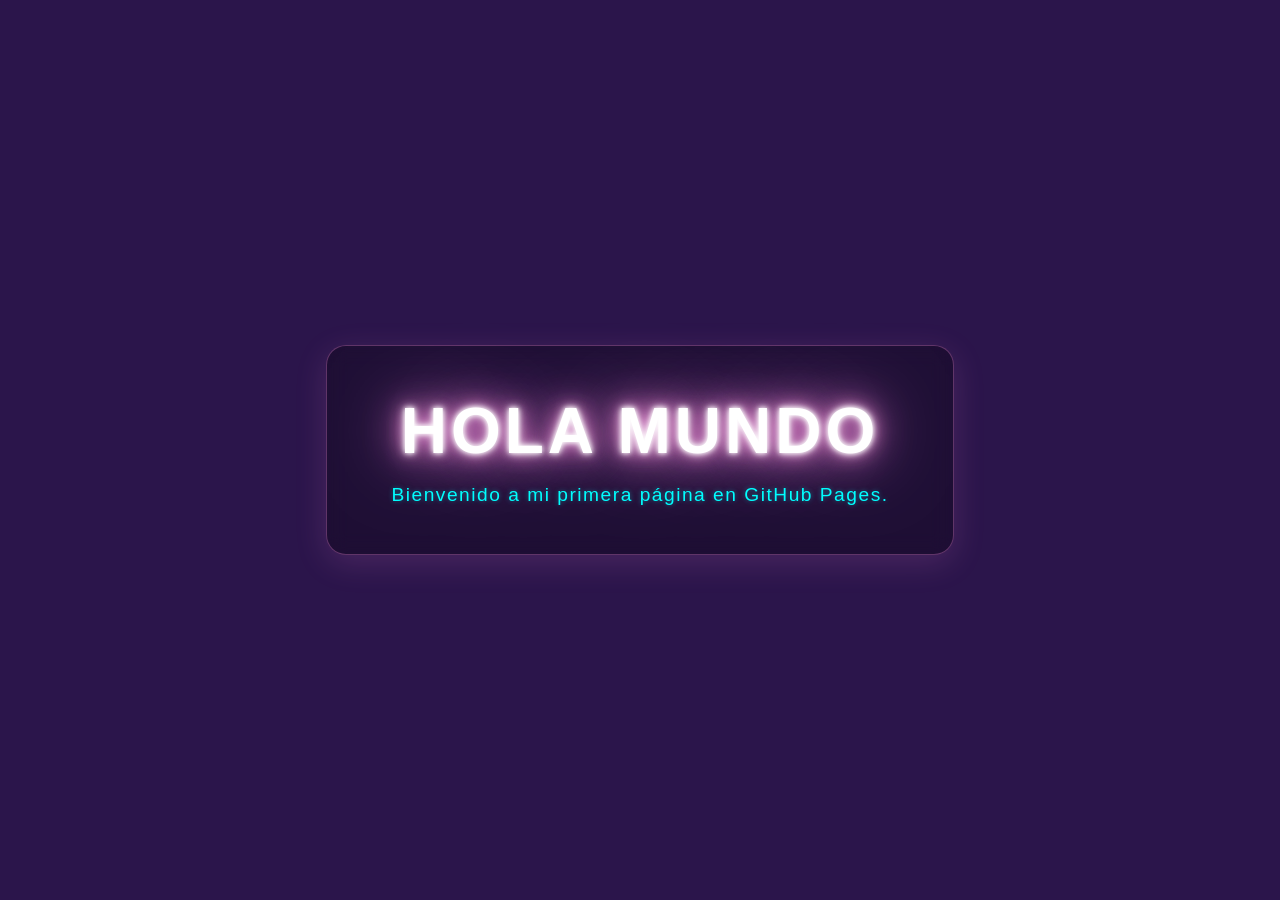
==== index.html @ 5014d5b8 "Primer commit" ====
<!DOCTYPE html>
<html lang="es">
<head>
    <meta charset="UTF-8">
    <meta name="viewport" content="width=device-width, initial-scale=1.0">
    <title>Hola Mundo</title>
    <!-- Vinculamos el archivo CSS -->
    <link rel="stylesheet" href="style.css">
</head>
<body>
    <div class="container">
        <h1 class="neon-text">Hola Mundo</h1>
        <p>Bienvenido a mi primera página en GitHub Pages.</p>
    </div>
</body>
</html>
---- style.css ----
/* Reseteo básico de márgenes */
* {
    margin: 0;
    padding: 0;
    box-sizing: border-box;
}

body {
    background-color: #2B154B; /* Fondo oscuro */
    font-family: 'Segoe UI', Tahoma, Geneva, Verdana, sans-serif;
    display: flex;
    justify-content: center;
    align-items: center;
    height: 100vh;
    color: white;
}

.container {
    text-align: center;
    padding: 3rem 4rem;
    background: rgba(0, 0, 0, 0.3);
    border-radius: 20px;
    box-shadow: 0 8px 32px rgba(252, 143, 224, 0.15);
    border: 1px solid rgba(252, 143, 224, 0.3);
    backdrop-filter: blur(10px); /* Efecto vidrio esmerilado */
}

.neon-text {
    font-size: 4rem;
    color: #fff;
    /* Efecto de texto brillante */
    text-shadow:
        0 0 5px #fff,
        0 0 10px #fff,
        0 0 20px #FC8FE0,
        0 0 40px #FC8FE0,
        0 0 80px #FC8FE0;
    margin-bottom: 1rem;
    text-transform: uppercase;
    letter-spacing: 4px;
}

p {
    font-size: 1.2rem;
    color: #00ffff; /* Acento cian */
    letter-spacing: 1.5px;
    text-shadow: 0 0 5px rgba(0, 255, 255, 0.4);
}
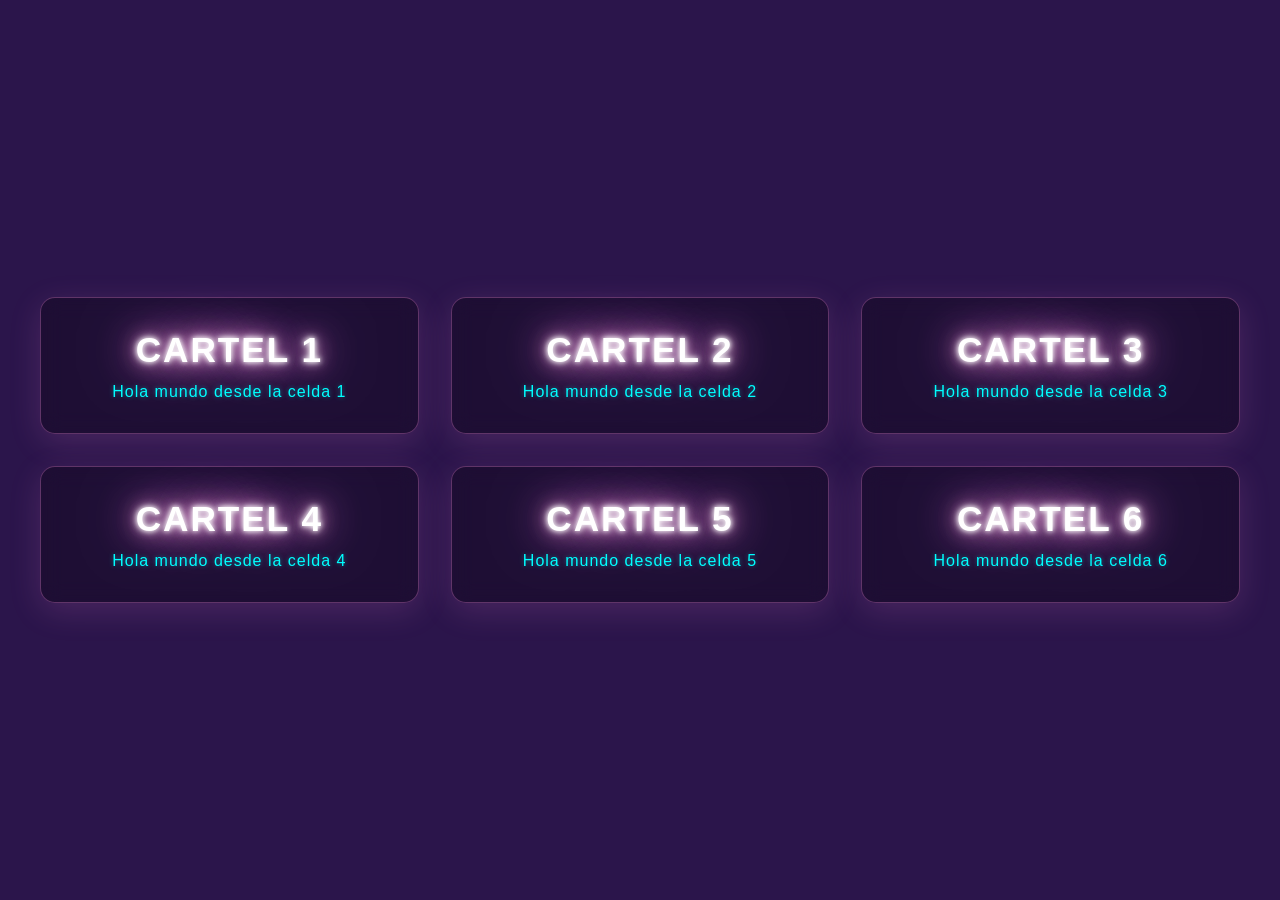
==== commit 680f2f32: "Pruebas" ====
--- a/index.html
+++ b/index.html
@@ -3,14 +3,46 @@
 <head>
     <meta charset="UTF-8">
     <meta name="viewport" content="width=device-width, initial-scale=1.0">
-    <title>Hola Mundo</title>
-    <!-- Vinculamos el archivo CSS -->
+    <title>Matriz de Carteles</title>
     <link rel="stylesheet" href="style.css">
 </head>
 <body>
-    <div class="container">
-        <h1 class="neon-text">Hola Mundo</h1>
-        <p>Bienvenido a mi primera página en GitHub Pages.</p>
+    <div class="grid-container">
+        <!-- Cartel 1 -->
+        <div class="card">
+            <h1 class="neon-text">Cartel 1</h1>
+            <p>Hola mundo desde la celda 1</p>
+        </div>
+        
+        <!-- Cartel 2 -->
+        <div class="card">
+            <h1 class="neon-text">Cartel 2</h1>
+            <p>Hola mundo desde la celda 2</p>
+        </div>
+
+        <!-- Cartel 3 -->
+        <div class="card">
+            <h1 class="neon-text">Cartel 3</h1>
+            <p>Hola mundo desde la celda 3</p>
+        </div>
+
+        <!-- Cartel 4 -->
+        <div class="card">
+            <h1 class="neon-text">Cartel 4</h1>
+            <p>Hola mundo desde la celda 4</p>
+        </div>
+
+        <!-- Cartel 5 -->
+        <div class="card">
+            <h1 class="neon-text">Cartel 5</h1>
+            <p>Hola mundo desde la celda 5</p>
+        </div>
+
+        <!-- Cartel 6 -->
+        <div class="card">
+            <h1 class="neon-text">Cartel 6</h1>
+            <p>Hola mundo desde la celda 6</p>
+        </div>
     </div>
 </body>
-</html> +</html>
--- a/style.css
+++ b/style.css
@@ -1,4 +1,4 @@
-/* Reseteo básico de márgenes */
+/* Reseteo básico */
 * {
     margin: 0;
     padding: 0;
@@ -6,43 +6,72 @@
 }
 
 body {
-    background-color: #2B154B; /* Fondo oscuro */
+    background-color: #2B154B;
     font-family: 'Segoe UI', Tahoma, Geneva, Verdana, sans-serif;
     display: flex;
     justify-content: center;
     align-items: center;
-    height: 100vh;
+    min-height: 100vh; /* min-height en vez de height para que no se corte si la pantalla es chica */
+    padding: 2rem;
     color: white;
 }
 
-.container {
+/* El contenedor que arma la matriz de 3x2 */
+.grid-container {
+    display: grid;
+    grid-template-columns: repeat(3, 1fr); /* 3 columnas del mismo tamaño */
+    gap: 2rem; /* Espacio entre los carteles */
+    max-width: 1200px;
+    width: 100%;
+}
+
+/* El estilo de cada cartel individual */
+.card {
     text-align: center;
-    padding: 3rem 4rem;
+    padding: 2rem 1.5rem;
     background: rgba(0, 0, 0, 0.3);
-    border-radius: 20px;
+    border-radius: 15px;
     box-shadow: 0 8px 32px rgba(252, 143, 224, 0.15);
     border: 1px solid rgba(252, 143, 224, 0.3);
-    backdrop-filter: blur(10px); /* Efecto vidrio esmerilado */
+    backdrop-filter: blur(10px);
+    transition: transform 0.3s ease; /* Prepara la animación para el mouse */
+}
+
+/* Efecto hover: sube un poco el cartel al pasar el cursor */
+.card:hover {
+    transform: translateY(-8px);
 }
 
 .neon-text {
-    font-size: 4rem;
+    font-size: 2.2rem; /* Letra más chica para que entren los 3 en fila */
     color: #fff;
-    /* Efecto de texto brillante */
     text-shadow:
         0 0 5px #fff,
         0 0 10px #fff,
         0 0 20px #FC8FE0,
         0 0 40px #FC8FE0,
-        0 0 80px #FC8FE0;
-    margin-bottom: 1rem;
+        0 0 60px #FC8FE0;
+    margin-bottom: 0.8rem;
     text-transform: uppercase;
-    letter-spacing: 4px;
+    letter-spacing: 2px;
 }
 
 p {
-    font-size: 1.2rem;
-    color: #00ffff; /* Acento cian */
-    letter-spacing: 1.5px;
+    font-size: 1rem;
+    color: #00ffff;
+    letter-spacing: 1px;
     text-shadow: 0 0 5px rgba(0, 255, 255, 0.4);
+}
+
+/* DISEÑO RESPONSIVO: Si la pantalla se achica (ej. celular o tablet), cambia la matriz */
+@media (max-width: 900px) {
+    .grid-container {
+        grid-template-columns: repeat(2, 1fr); /* Pasa a 2 columnas */
+    }
+}
+
+@media (max-width: 600px) {
+    .grid-container {
+        grid-template-columns: 1fr; /* Pasa a 1 columna en celulares */
+    }
 }
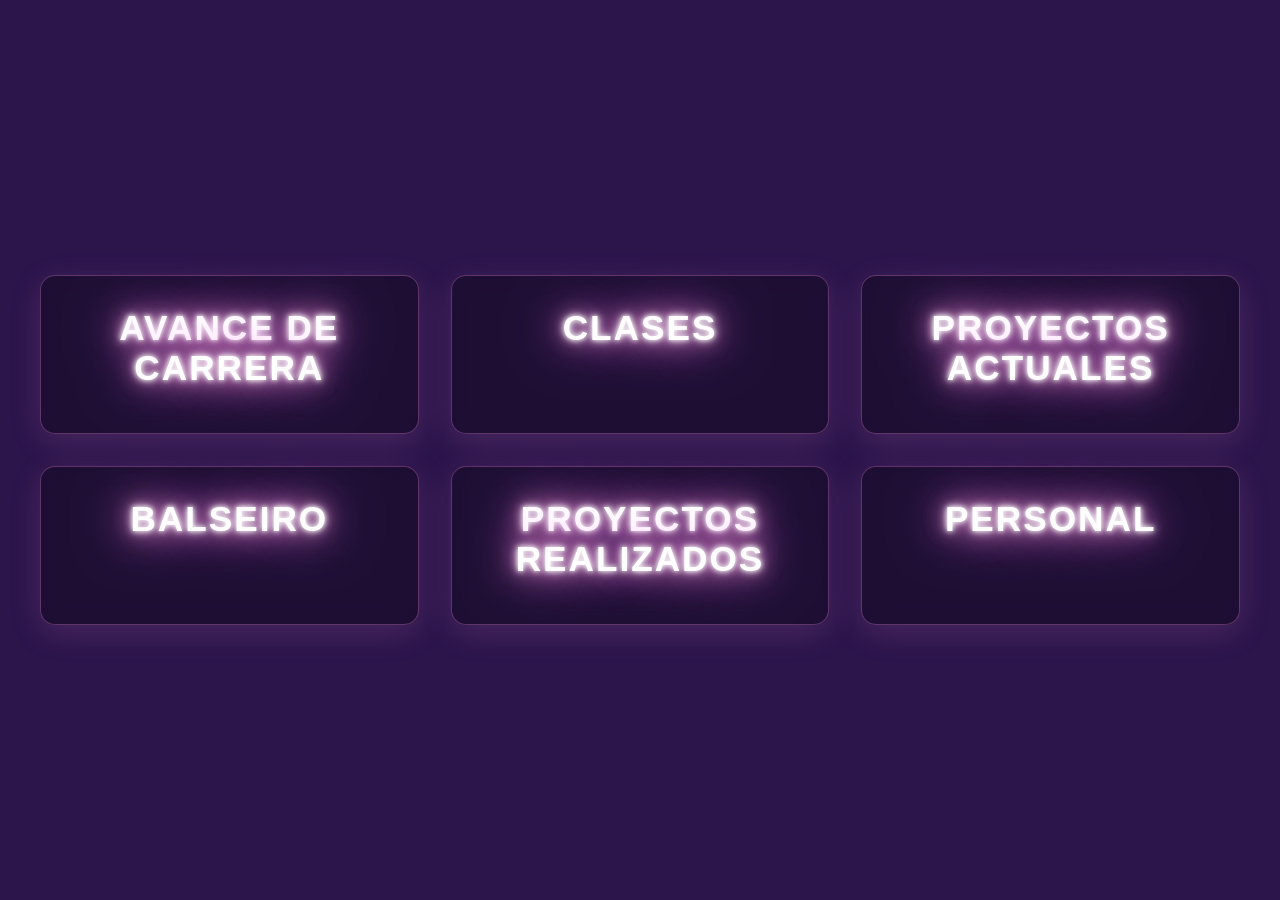
==== commit 6f7c13bd: "Pruebas" ====
--- a/index.html
+++ b/index.html
@@ -3,46 +3,36 @@
 <head>
     <meta charset="UTF-8">
     <meta name="viewport" content="width=device-width, initial-scale=1.0">
-    <title>Matriz de Carteles</title>
+    <title>Página principal</title>
     <link rel="stylesheet" href="style.css">
 </head>
 <body>
     <div class="grid-container">
-        <!-- Cartel 1 -->
+        
         <div class="card">
-            <h1 class="neon-text">Cartel 1</h1>
-            <p>Hola mundo desde la celda 1</p>
+            <h1 class="neon-text">Avance de Carrera</h1>
         </div>
         
-        <!-- Cartel 2 -->
         <div class="card">
-            <h1 class="neon-text">Cartel 2</h1>
-            <p>Hola mundo desde la celda 2</p>
+            <h1 class="neon-text">Clases</h1>
         </div>
 
-        <!-- Cartel 3 -->
         <div class="card">
-            <h1 class="neon-text">Cartel 3</h1>
-            <p>Hola mundo desde la celda 3</p>
+            <h1 class="neon-text">Proyectos Actuales</h1>
         </div>
 
-        <!-- Cartel 4 -->
         <div class="card">
-            <h1 class="neon-text">Cartel 4</h1>
-            <p>Hola mundo desde la celda 4</p>
+            <h1 class="neon-text">Balseiro</h1>
         </div>
 
-        <!-- Cartel 5 -->
         <div class="card">
-            <h1 class="neon-text">Cartel 5</h1>
-            <p>Hola mundo desde la celda 5</p>
+            <h1 class="neon-text">Proyectos realizados</h1>
         </div>
 
-        <!-- Cartel 6 -->
         <div class="card">
-            <h1 class="neon-text">Cartel 6</h1>
-            <p>Hola mundo desde la celda 6</p>
+            <h1 class="neon-text">Personal</h1>
         </div>
+
     </div>
 </body>
 </html>
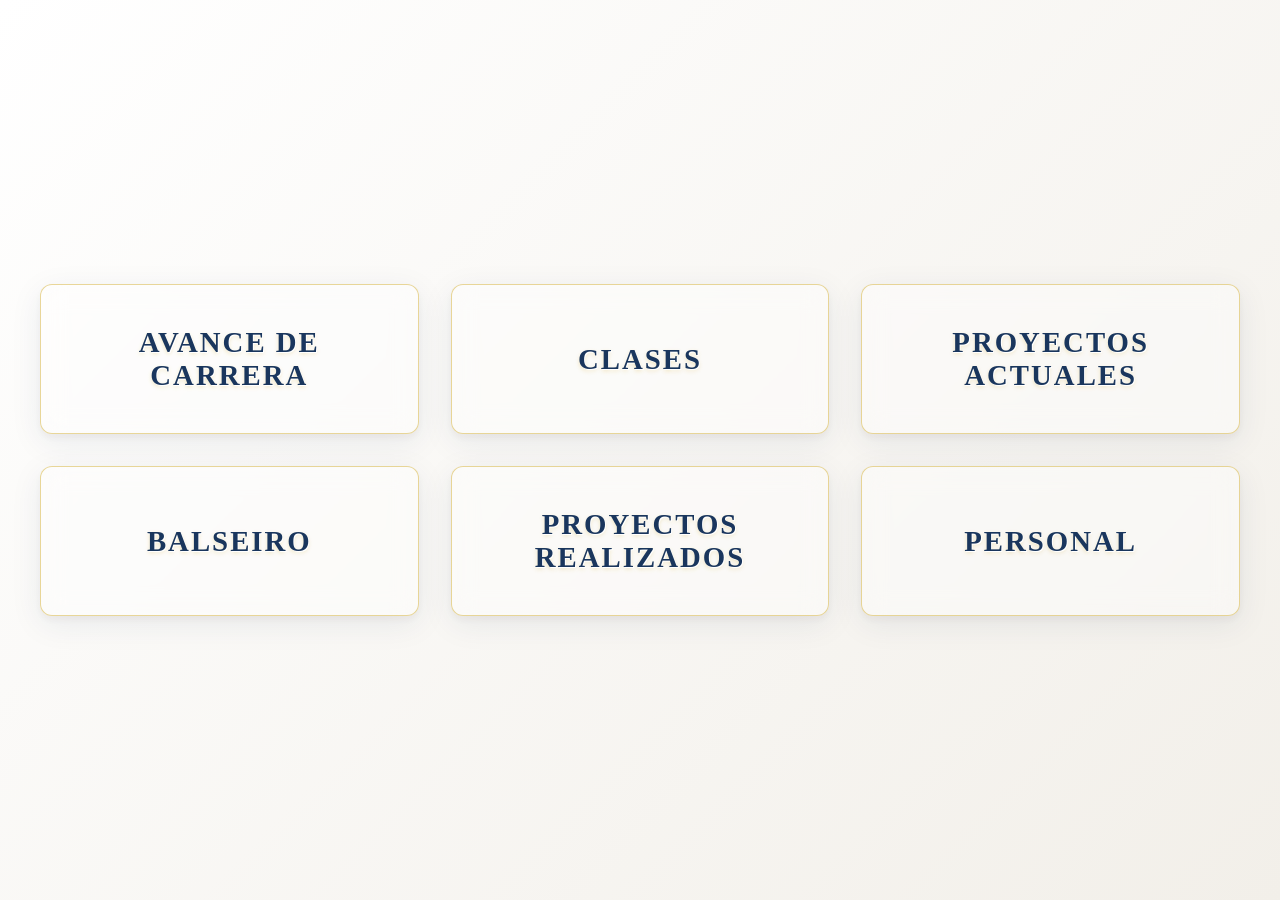
==== commit 6c1eea45: "cambio de estetica" ====
--- a/index.html
+++ b/index.html
@@ -3,34 +3,34 @@
 <head>
     <meta charset="UTF-8">
     <meta name="viewport" content="width=device-width, initial-scale=1.0">
-    <title>Página principal</title>
+    <title>Mi Tablero Profesional</title>
     <link rel="stylesheet" href="style.css">
 </head>
 <body>
     <div class="grid-container">
         
         <div class="card">
-            <h1 class="neon-text">Avance de Carrera</h1>
+            <h1 class="elegant-text">Avance de Carrera</h1>
         </div>
         
         <div class="card">
-            <h1 class="neon-text">Clases</h1>
+            <h1 class="elegant-text">Clases</h1>
         </div>
 
         <div class="card">
-            <h1 class="neon-text">Proyectos Actuales</h1>
+            <h1 class="elegant-text">Proyectos Actuales</h1>
         </div>
 
         <div class="card">
-            <h1 class="neon-text">Balseiro</h1>
+            <h1 class="elegant-text">Balseiro</h1>
         </div>
 
         <div class="card">
-            <h1 class="neon-text">Proyectos realizados</h1>
+            <h1 class="elegant-text">Proyectos realizados</h1>
         </div>
 
         <div class="card">
-            <h1 class="neon-text">Personal</h1>
+            <h1 class="elegant-text">Personal</h1>
         </div>
 
     </div>
--- a/style.css
+++ b/style.css
@@ -6,72 +6,88 @@
 }
 
 body {
-    background-color: #2B154B;
-    font-family: 'Segoe UI', Tahoma, Geneva, Verdana, sans-serif;
+    /* Fondo predominantemente blanco con un levísimo gradiente hacia un tono perlado/crema */
+    background: linear-gradient(135deg, #FFFFFF 0%, #F2EFE9 100%);
+    
+    /* Tipografía clásica y formal (Serif) típica de documentos elegantes */
+    font-family: 'Georgia', 'Times New Roman', serif;
     display: flex;
     justify-content: center;
     align-items: center;
-    min-height: 100vh; /* min-height en vez de height para que no se corte si la pantalla es chica */
+    min-height: 100vh;
     padding: 2rem;
-    color: white;
+    
+    /* El color base del texto ahora es un azul marino oscuro y formal */
+    color: #1A365D; 
 }
 
 /* El contenedor que arma la matriz de 3x2 */
 .grid-container {
     display: grid;
-    grid-template-columns: repeat(3, 1fr); /* 3 columnas del mismo tamaño */
-    gap: 2rem; /* Espacio entre los carteles */
+    grid-template-columns: repeat(3, 1fr);
+    gap: 2rem;
     max-width: 1200px;
     width: 100%;
 }
 
-/* El estilo de cada cartel individual */
+/* Las cajas de CRISTAL (Glassmorphism) */
 .card {
+    display: flex;
+    flex-direction: column;
+    justify-content: center;
+    align-items: center;
     text-align: center;
     padding: 2rem 1.5rem;
-    background: rgba(0, 0, 0, 0.3);
-    border-radius: 15px;
-    box-shadow: 0 8px 32px rgba(252, 143, 224, 0.15);
-    border: 1px solid rgba(252, 143, 224, 0.3);
-    backdrop-filter: blur(10px);
-    transition: transform 0.3s ease; /* Prepara la animación para el mouse */
+    min-height: 150px;
+    
+    /* Fondo blanco translúcido (Efecto vidrio) */
+    background: rgba(255, 255, 255, 0.4);
+    
+    /* Borde dorado muy fino y elegante */
+    border: 1px solid rgba(212, 175, 55, 0.5);
+    border-radius: 12px;
+    
+    /* Sombra exterior: Mezcla de azul muy suave y marrón para dar profundidad sin oscurecer */
+    box-shadow: 0 8px 32px rgba(26, 54, 93, 0.08), 
+                0 4px 8px rgba(92, 64, 51, 0.05);
+    
+    /* El filtro que desenfoca lo que hay detrás del vidrio */
+    backdrop-filter: blur(12px);
+    -webkit-backdrop-filter: blur(12px);
+    
+    transition: transform 0.4s ease, box-shadow 0.4s ease, border 0.4s ease;
 }
 
-/* Efecto hover: sube un poco el cartel al pasar el cursor */
+/* Efecto al pasar el mouse: Se ilumina en dorado y la sombra marrón toma presencia */
 .card:hover {
-    transform: translateY(-8px);
+    transform: translateY(-5px);
+    border: 1px solid rgba(212, 175, 55, 0.9);
+    box-shadow: 0 12px 40px rgba(92, 64, 51, 0.15), 
+                0 4px 15px rgba(212, 175, 55, 0.2);
 }
 
-.neon-text {
-    font-size: 2.2rem; /* Letra más chica para que entren los 3 en fila */
-    color: #fff;
-    text-shadow:
-        0 0 5px #fff,
-        0 0 10px #fff,
-        0 0 20px #FC8FE0,
-        0 0 40px #FC8FE0,
-        0 0 60px #FC8FE0;
-    margin-bottom: 0.8rem;
+/* El texto de los carteles */
+.elegant-text {
+    font-size: 1.8rem;
+    color: #1A365D; /* Azul real */
+    margin: 0;
     text-transform: uppercase;
     letter-spacing: 2px;
+    
+    /* Un biselado sutil usando sombras blancas y doradas para que resalte sobre el cristal */
+    text-shadow: 1px 1px 0px #FFFFFF, 
+                 0 2px 4px rgba(212, 175, 55, 0.3);
 }
 
-p {
-    font-size: 1rem;
-    color: #00ffff;
-    letter-spacing: 1px;
-    text-shadow: 0 0 5px rgba(0, 255, 255, 0.4);
-}
-
-/* DISEÑO RESPONSIVO: Si la pantalla se achica (ej. celular o tablet), cambia la matriz */
+/* DISEÑO RESPONSIVO */
 @media (max-width: 900px) {
     .grid-container {
-        grid-template-columns: repeat(2, 1fr); /* Pasa a 2 columnas */
+        grid-template-columns: repeat(2, 1fr); 
     }
 }
 
 @media (max-width: 600px) {
     .grid-container {
-        grid-template-columns: 1fr; /* Pasa a 1 columna en celulares */
+        grid-template-columns: 1fr; 
     }
 }
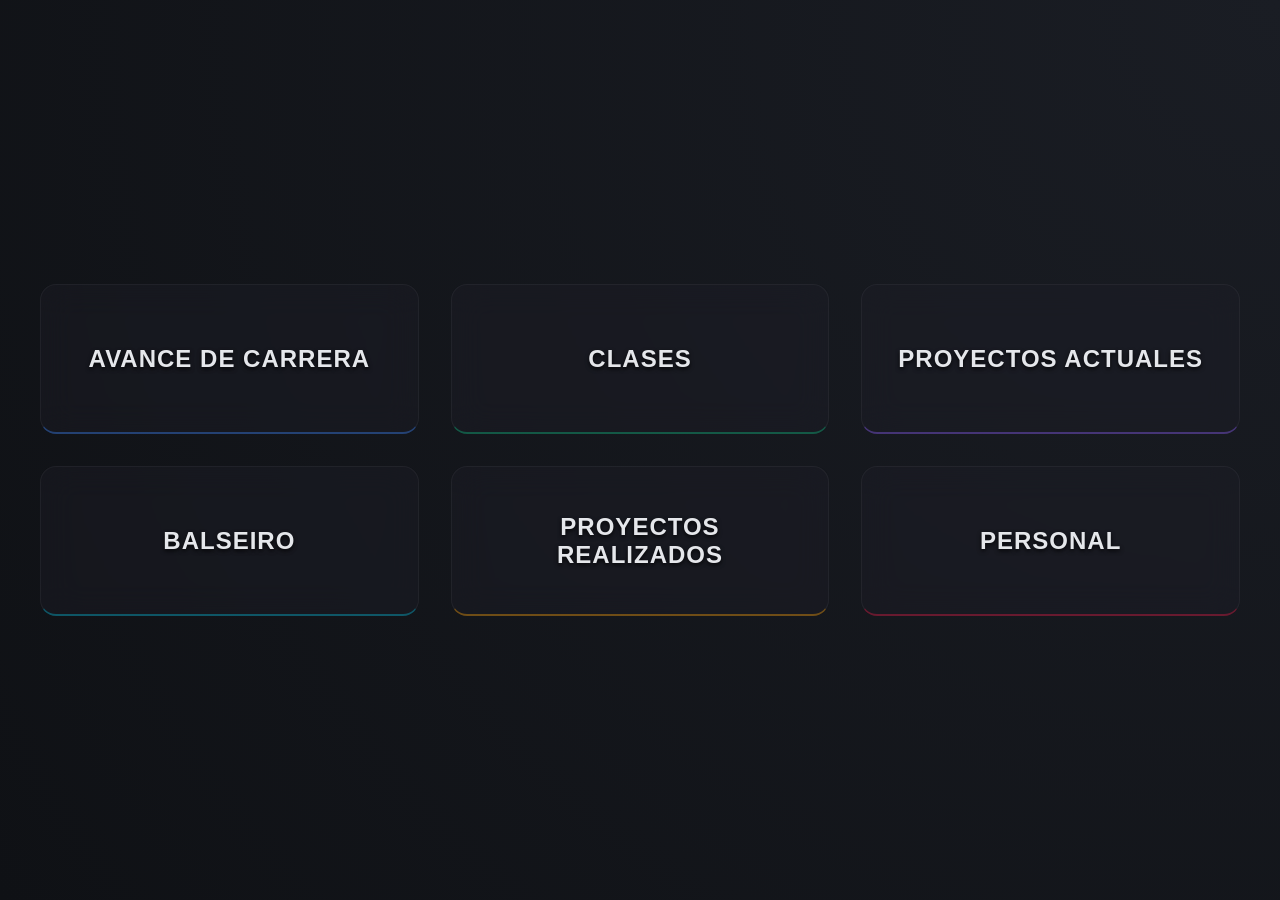
==== commit 8f8b30de: "agrego clases" ====
--- a/index.html
+++ b/index.html
@@ -9,13 +9,13 @@
 <body>
     <div class="grid-container">
         
-        <div class="card">
+        <a href="avance.html" class="card">
             <h1 class="elegant-text">Avance de Carrera</h1>
-        </div>
+        </a>
         
-        <div class="card">
+        <a href="clases.html" class="card">
             <h1 class="elegant-text">Clases</h1>
-        </div>
+        </a>
 
         <div class="card">
             <h1 class="elegant-text">Proyectos Actuales</h1>
--- a/style.css
+++ b/style.css
@@ -6,22 +6,21 @@
 }
 
 body {
-    /* Fondo predominantemente blanco con un levísimo gradiente hacia un tono perlado/crema */
-    background: linear-gradient(135deg, #FFFFFF 0%, #F2EFE9 100%);
-    
-    /* Tipografía clásica y formal (Serif) típica de documentos elegantes */
-    font-family: 'Georgia', 'Times New Roman', serif;
+    /* Fondo oscuro profundo, típico de interfaces de programación y dashboards */
+    background-color: #0f1115;
+    background-image: radial-gradient(circle at top right, #1a1d24, #0f1115);
+    
+    /* Volvemos a una fuente limpia y moderna (Sans-Serif) ideal para modo oscuro */
+    font-family: 'Segoe UI', Roboto, Helvetica, Arial, sans-serif;
     display: flex;
     justify-content: center;
     align-items: center;
     min-height: 100vh;
     padding: 2rem;
-    
-    /* El color base del texto ahora es un azul marino oscuro y formal */
-    color: #1A365D; 
-}
-
-/* El contenedor que arma la matriz de 3x2 */
+    color: #e5e7eb; /* Texto gris muy claro, menos agresivo que el blanco puro */
+}
+
+/* El contenedor de la matriz */
 .grid-container {
     display: grid;
     grid-template-columns: repeat(3, 1fr);
@@ -30,7 +29,7 @@
     width: 100%;
 }
 
-/* Las cajas de CRISTAL (Glassmorphism) */
+/* Base de Glassmorphism Oscuro */
 .card {
     display: flex;
     flex-direction: column;
@@ -40,43 +39,100 @@
     padding: 2rem 1.5rem;
     min-height: 150px;
     
-    /* Fondo blanco translúcido (Efecto vidrio) */
-    background: rgba(255, 255, 255, 0.4);
-    
-    /* Borde dorado muy fino y elegante */
-    border: 1px solid rgba(212, 175, 55, 0.5);
-    border-radius: 12px;
-    
-    /* Sombra exterior: Mezcla de azul muy suave y marrón para dar profundidad sin oscurecer */
-    box-shadow: 0 8px 32px rgba(26, 54, 93, 0.08), 
-                0 4px 8px rgba(92, 64, 51, 0.05);
-    
-    /* El filtro que desenfoca lo que hay detrás del vidrio */
-    backdrop-filter: blur(12px);
-    -webkit-backdrop-filter: blur(12px);
-    
-    transition: transform 0.4s ease, box-shadow 0.4s ease, border 0.4s ease;
-}
-
-/* Efecto al pasar el mouse: Se ilumina en dorado y la sombra marrón toma presencia */
-.card:hover {
-    transform: translateY(-5px);
-    border: 1px solid rgba(212, 175, 55, 0.9);
-    box-shadow: 0 12px 40px rgba(92, 64, 51, 0.15), 
-                0 4px 15px rgba(212, 175, 55, 0.2);
+    /* Vidrio oscuro translúcido */
+    background: rgba(30, 32, 40, 0.4);
+    backdrop-filter: blur(16px);
+    -webkit-backdrop-filter: blur(16px);
+    
+    border-radius: 16px;
+    /* Borde base sutil para darle forma al "cristal" */
+    border: 1px solid rgba(255, 255, 255, 0.05);
+    
+    transition: transform 0.4s ease, box-shadow 0.4s ease, border-color 0.4s ease;
+}
+
+/* Mantener limpio el enlace (Tu excelente aporte) */
+.card:link,
+.card:visited,
+.card:hover,
+.card:active {
+    text-decoration: none;
+    color: inherit;
+}
+
+/* =========================================================================
+   MAGIA CSS: Colores individuales para cada tarjeta usando :nth-child
+   ========================================================================= */
+
+/* 1. Avance de Carrera - Azul Profesional */
+.card:nth-child(1) {
+    border-bottom: 2px solid rgba(59, 130, 246, 0.4); /* Línea de base azul */
+}
+.card:nth-child(1):hover {
+    transform: translateY(-5px);
+    border-color: rgba(59, 130, 246, 0.7);
+    box-shadow: 0 10px 30px rgba(59, 130, 246, 0.15); /* Resplandor azul */
+}
+
+/* 2. Clases - Verde Esmeralda (Éxito/Aprobación) */
+.card:nth-child(2) {
+    border-bottom: 2px solid rgba(16, 185, 129, 0.4);
+}
+.card:nth-child(2):hover {
+    transform: translateY(-5px);
+    border-color: rgba(16, 185, 129, 0.7);
+    box-shadow: 0 10px 30px rgba(16, 185, 129, 0.15);
+}
+
+/* 3. Proyectos Actuales - Violeta (Creatividad/Tecnología) */
+.card:nth-child(3) {
+    border-bottom: 2px solid rgba(139, 92, 246, 0.4);
+}
+.card:nth-child(3):hover {
+    transform: translateY(-5px);
+    border-color: rgba(139, 92, 246, 0.7);
+    box-shadow: 0 10px 30px rgba(139, 92, 246, 0.15);
+}
+
+/* 4. Balseiro - Celeste/Cian (Precisión) */
+.card:nth-child(4) {
+    border-bottom: 2px solid rgba(6, 182, 212, 0.4);
+}
+.card:nth-child(4):hover {
+    transform: translateY(-5px);
+    border-color: rgba(6, 182, 212, 0.7);
+    box-shadow: 0 10px 30px rgba(6, 182, 212, 0.15);
+}
+
+/* 5. Proyectos realizados - Dorado Oscuro/Ámbar (Logros) */
+.card:nth-child(5) {
+    border-bottom: 2px solid rgba(245, 158, 11, 0.4);
+}
+.card:nth-child(5):hover {
+    transform: translateY(-5px);
+    border-color: rgba(245, 158, 11, 0.7);
+    box-shadow: 0 10px 30px rgba(245, 158, 11, 0.15);
+}
+
+/* 6. Personal - Carmesí (Vitalidad) */
+.card:nth-child(6) {
+    border-bottom: 2px solid rgba(225, 29, 72, 0.4);
+}
+.card:nth-child(6):hover {
+    transform: translateY(-5px);
+    border-color: rgba(225, 29, 72, 0.7);
+    box-shadow: 0 10px 30px rgba(225, 29, 72, 0.15);
 }
 
 /* El texto de los carteles */
 .elegant-text {
-    font-size: 1.8rem;
-    color: #1A365D; /* Azul real */
+    font-size: 1.5rem;
+    font-weight: 600;
     margin: 0;
+    letter-spacing: 1px;
     text-transform: uppercase;
-    letter-spacing: 2px;
-    
-    /* Un biselado sutil usando sombras blancas y doradas para que resalte sobre el cristal */
-    text-shadow: 1px 1px 0px #FFFFFF, 
-                 0 2px 4px rgba(212, 175, 55, 0.3);
+    /* Sombreado oscuro detrás del texto para que no se pierda en el vidrio */
+    text-shadow: 0 2px 4px rgba(0, 0, 0, 0.8);
 }
 
 /* DISEÑO RESPONSIVO */
@@ -90,4 +146,148 @@
     .grid-container {
         grid-template-columns: 1fr; 
     }
+}
+
+/* =========================================================================
+   ESTILOS PARA LA PÁGINA DE AVANCE DE CARRERA (MATERIAS)
+   ========================================================================= */
+
+/* Contenedor principal para la vista de materias */
+.curriculum-container {
+    display: flex;
+    flex-direction: column; /* Apila las filas verticalmente */
+    gap: 1.5rem; /* Espacio vertical entre cada nivel */
+    max-width: 1400px;
+    width: 100%;
+    margin-top: 4rem; /* Deja espacio para el botón de volver */
+}
+
+/* Cada fila o nivel de materias */
+.level-row {
+    display: flex;
+    flex-direction: row;
+    flex-wrap: wrap; /* Si la pantalla es chica, las materias bajan al siguiente renglón */
+    justify-content: center; /* Centra todas las materias de la fila */
+    gap: 1rem; /* Espacio horizontal entre materias */
+    
+    /* Le agregamos una sutil línea separadora debajo de cada nivel */
+    padding-bottom: 1.5rem;
+    border-bottom: 1px dashed rgba(255, 255, 255, 0.1);
+}
+
+/* Quita la línea separadora del último nivel */
+.level-row:last-child {
+    border-bottom: none;
+}
+
+/* La tarjeta específica para cada materia (más chica que las del menú) */
+.subject-card {
+    display: flex;
+    justify-content: center;
+    align-items: center;
+    text-align: center;
+    padding: 1rem;
+    min-height: 80px;
+    width: 220px; /* Ancho fijo para que se vean uniformes */
+    
+    /* Reutilizamos el estilo Glassmorphism base */
+    background: rgba(30, 32, 40, 0.4);
+    backdrop-filter: blur(16px);
+    -webkit-backdrop-filter: blur(16px);
+    border-radius: 12px;
+    border: 1px solid rgba(255, 255, 255, 0.1);
+    
+    transition: transform 0.3s ease, border-color 0.3s ease;
+}
+
+.subject-card:hover {
+    transform: translateY(-3px);
+    border-color: rgba(255, 255, 255, 0.4);
+}
+
+/* El texto de las materias */
+.subject-text {
+    font-size: 0.9rem;
+    font-weight: 600;
+    color: #e5e7eb;
+    margin: 0;
+    line-height: 1.3;
+}
+
+/* Botón flotante para volver (Ahora fijo al hacer scroll) */
+.back-button {
+    position: fixed;     /* Esto hace que el botón se quede pegado a la pantalla */
+    top: 2rem;
+    left: 2rem;
+    color: rgba(255, 255, 255, 0.6);
+    text-decoration: none;
+    font-weight: bold;
+    font-size: 1rem;
+    transition: color 0.3s ease;
+    z-index: 1000;       /* Asegura que el botón siempre flote POR ENCIMA de los carteles */
+}
+
+.back-button:hover {
+    color: #ffffff;
+}
+
+/* =========================================================================
+   ESTADOS DE LAS MATERIAS (1 = Verde, 2 = Amarillo, 3 = Transparente por defecto)
+   ========================================================================= */
+
+/* Estado 1: Verde (Aprobada) */
+.subject-card.status-1 {
+    background: rgba(16, 185, 129, 0.15); /* Tinte verde */
+    border-color: rgba(16, 185, 129, 0.4);
+}
+.subject-card.status-1:hover {
+    border-color: rgba(16, 185, 129, 0.8);
+    box-shadow: 0 5px 20px rgba(16, 185, 129, 0.2);
+}
+.subject-card.status-1 .subject-text {
+    color: #34d399; /* Texto verde clarito para que resalte */
+}
+
+/* Estado 2: Amarillo / Ámbar (Cursando o Regular) */
+.subject-card.status-2 {
+    background: rgba(245, 158, 11, 0.15); /* Tinte amarillo/ámbar */
+    border-color: rgba(245, 158, 11, 0.4);
+}
+.subject-card.status-2:hover {
+    border-color: rgba(245, 158, 11, 0.8);
+    box-shadow: 0 5px 20px rgba(245, 158, 11, 0.2);
+}
+.subject-card.status-2 .subject-text {
+    color: #fbbf24; /* Texto amarillo clarito */
+}
+
+/* =========================================================================
+   LEYENDA DE ESTADOS
+   ========================================================================= */
+
+.legend-box {
+    display: flex;
+    justify-content: center;
+    align-items: center;
+    margin: 0 auto 2rem auto; /* Lo centra horizontalmente y le da margen abajo */
+    padding: 1rem 2rem;
+    background: rgba(30, 32, 40, 0.4);
+    backdrop-filter: blur(16px);
+    -webkit-backdrop-filter: blur(16px);
+    border-radius: 12px;
+    border: 1px solid rgba(255, 255, 255, 0.1);
+    font-weight: 600;
+    font-size: 1.2rem;
+    color: #e5e7eb; /* Color blanco/gris para el guion medio */
+    width: fit-content;
+}
+
+.legend-yellow {
+    color: #fbbf24;
+    margin-right: 0.5rem;
+}
+
+.legend-green {
+    color: #34d399;
+    margin-left: 0.5rem;
 }
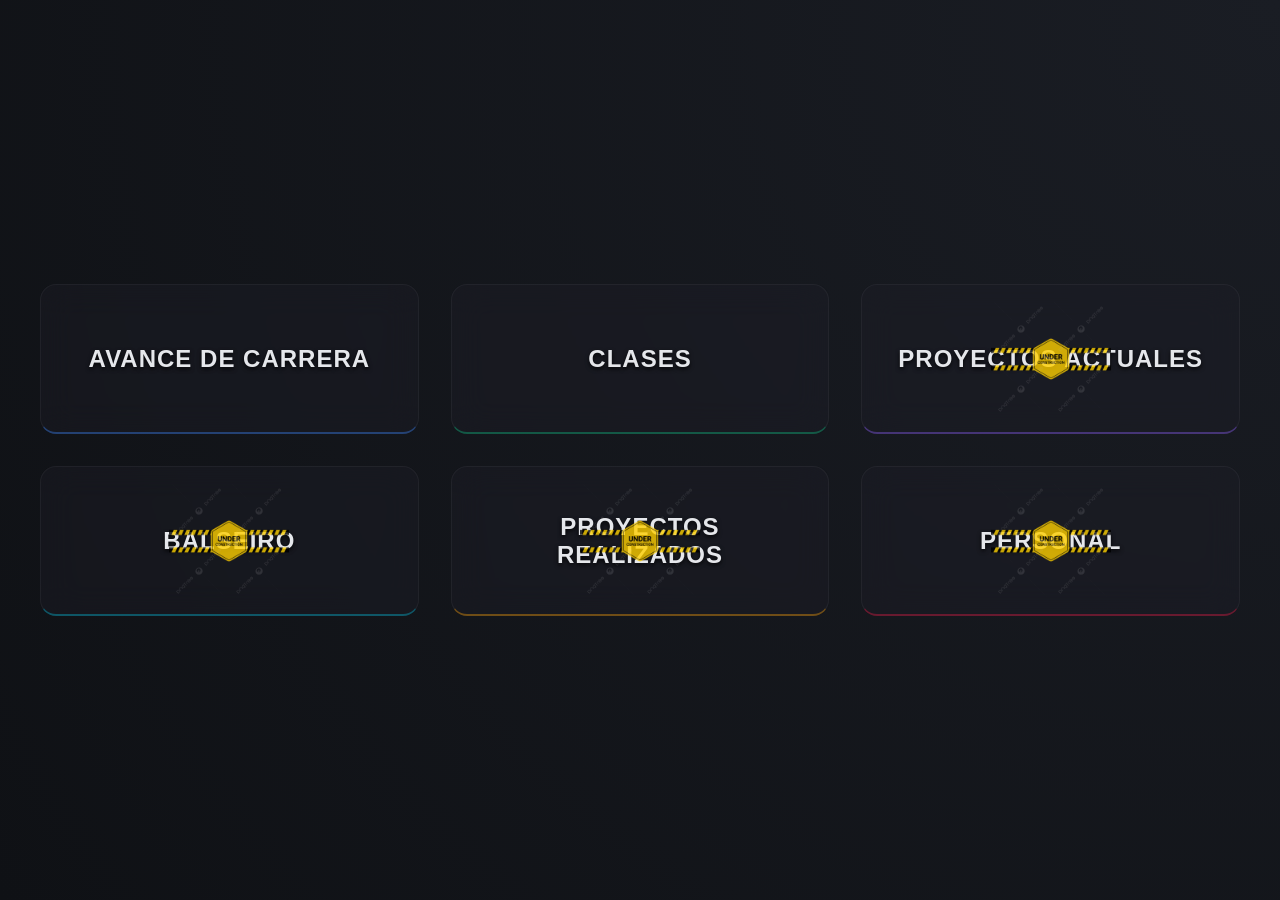
==== commit 2d3073d2: "meto underconstruction y otras cosas" ====
--- a/index.html
+++ b/index.html
@@ -3,7 +3,7 @@
 <head>
     <meta charset="UTF-8">
     <meta name="viewport" content="width=device-width, initial-scale=1.0">
-    <title>Mi Tablero Profesional</title>
+    <title>Home Page</title>
     <link rel="stylesheet" href="style.css">
 </head>
 <body>
@@ -18,18 +18,22 @@
         </a>
 
         <div class="card">
+            <img src="construccion.png" alt="En construcción" class="under-construction-img">
             <h1 class="elegant-text">Proyectos Actuales</h1>
         </div>
 
         <div class="card">
+            <img src="construccion.png" alt="En construcción" class="under-construction-img">
             <h1 class="elegant-text">Balseiro</h1>
         </div>
 
         <div class="card">
+            <img src="construccion.png" alt="En construcción" class="under-construction-img">
             <h1 class="elegant-text">Proyectos realizados</h1>
         </div>
 
         <div class="card">
+            <img src="construccion.png" alt="En construcción" class="under-construction-img">
             <h1 class="elegant-text">Personal</h1>
         </div>
 
--- a/style.css
+++ b/style.css
@@ -31,6 +31,9 @@
 
 /* Base de Glassmorphism Oscuro */
 .card {
+    position: relative; /* Para poder poner el underconstruction ese*/ 
+    overflow: hidden;
+
     display: flex;
     flex-direction: column;
     justify-content: center;
@@ -290,4 +293,36 @@
 .legend-green {
     color: #34d399;
     margin-left: 0.5rem;
+}
+
+/* Filtro para forzar el Modo Oscuro en iframes externos */
+.drive-dark-mode {
+    border: none;
+    border-radius: 8px;
+    width: 100%;
+    max-width: 1000px;
+    margin: 2rem auto;
+    display: block; /* Centra el iframe si hay espacio sobrante */
+    
+    /* El truco de magia: invierte la luz y corrige el color de los íconos */
+    filter: invert(90%) hue-rotate(180deg);
+}
+
+/* =========================================================================
+   IMAGEN DE "EN CONSTRUCCIÓN"
+   ========================================================================= */
+
+.under-construction-img {
+    position: absolute; /* Permite que la imagen flote libremente dentro de la tarjeta */
+    width: 120px;       /* Ajustá este valor según qué tan grande sea tu imagen */
+    height: auto;
+    
+    /* Centrado absoluto */
+    top: 50%;
+    left: 50%;
+    transform: translate(-50%, -50%);
+    
+    z-index: 10;          /* Asegura que tape al texto */
+    pointer-events: none; /* Evita que la imagen bloquee el clic por accidente */
+    opacity: 0.8;         /* Un poco de transparencia para no perder la elegancia */
 }
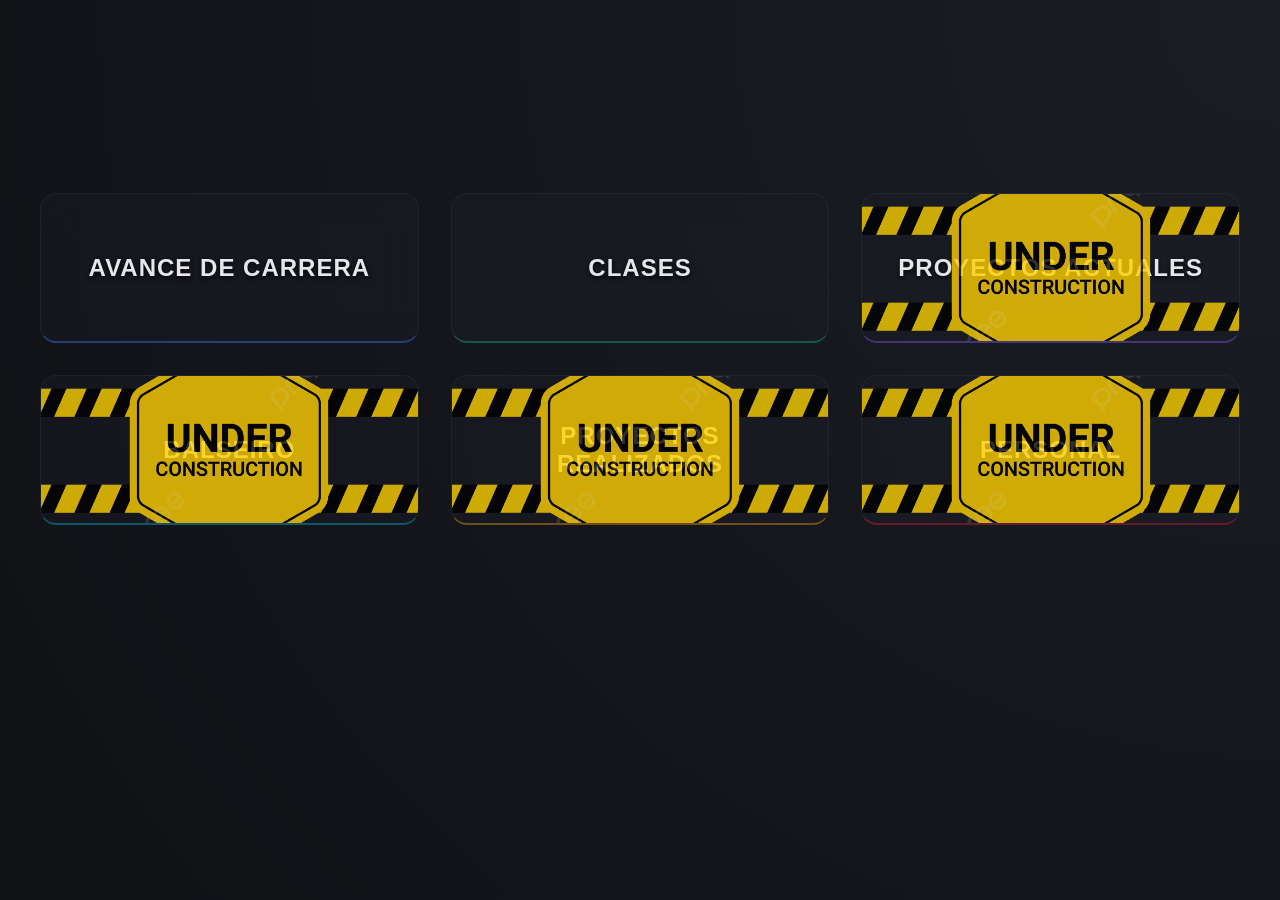
==== commit 21d8ecc4: "snake" ====
--- a/index.html
+++ b/index.html
@@ -37,6 +37,11 @@
             <h1 class="elegant-text">Personal</h1>
         </div>
 
+        <!-- 7mo Bloque Oculto (Easter Egg del Snake) -->
+        <a href="snake.html" class="card hidden-block">
+            <!-- No hace falta ponerle texto ni imagen porque será invisible -->
+        </a>
+
     </div>
 </body>
 </html>
--- a/style.css
+++ b/style.css
@@ -314,7 +314,7 @@
 
 .under-construction-img {
     position: absolute; /* Permite que la imagen flote libremente dentro de la tarjeta */
-    width: 120px;       /* Ajustá este valor según qué tan grande sea tu imagen */
+    width: 175%;        /* <-- Cambiado a ojimetro */
     height: auto;
     
     /* Centrado absoluto */
@@ -325,4 +325,18 @@
     z-index: 10;          /* Asegura que tape al texto */
     pointer-events: none; /* Evita que la imagen bloquee el clic por accidente */
     opacity: 0.8;         /* Un poco de transparencia para no perder la elegancia */
-}+}
+
+/* =========================================================================
+   BLOQUE OCULTO (EASTER EGG)
+   ========================================================================= */
+
+.hidden-block {
+    opacity: 0; /* Lo hace 100% invisible */
+    cursor: default; /* Mantiene la flecha normal del mouse para no levantar sospechas */
+    transition: none; /* Le sacamos la animación de flotar para que no se delate si le pasan el mouse */
+    box-shadow: none; 
+}
+
+/* Opcional: Si querés que cuando pasen el mouse la flechita cambie a la "manito" 
+   para darles una pista sutil, cambiá 'cursor: default;' por 'cursor: pointer;' */
